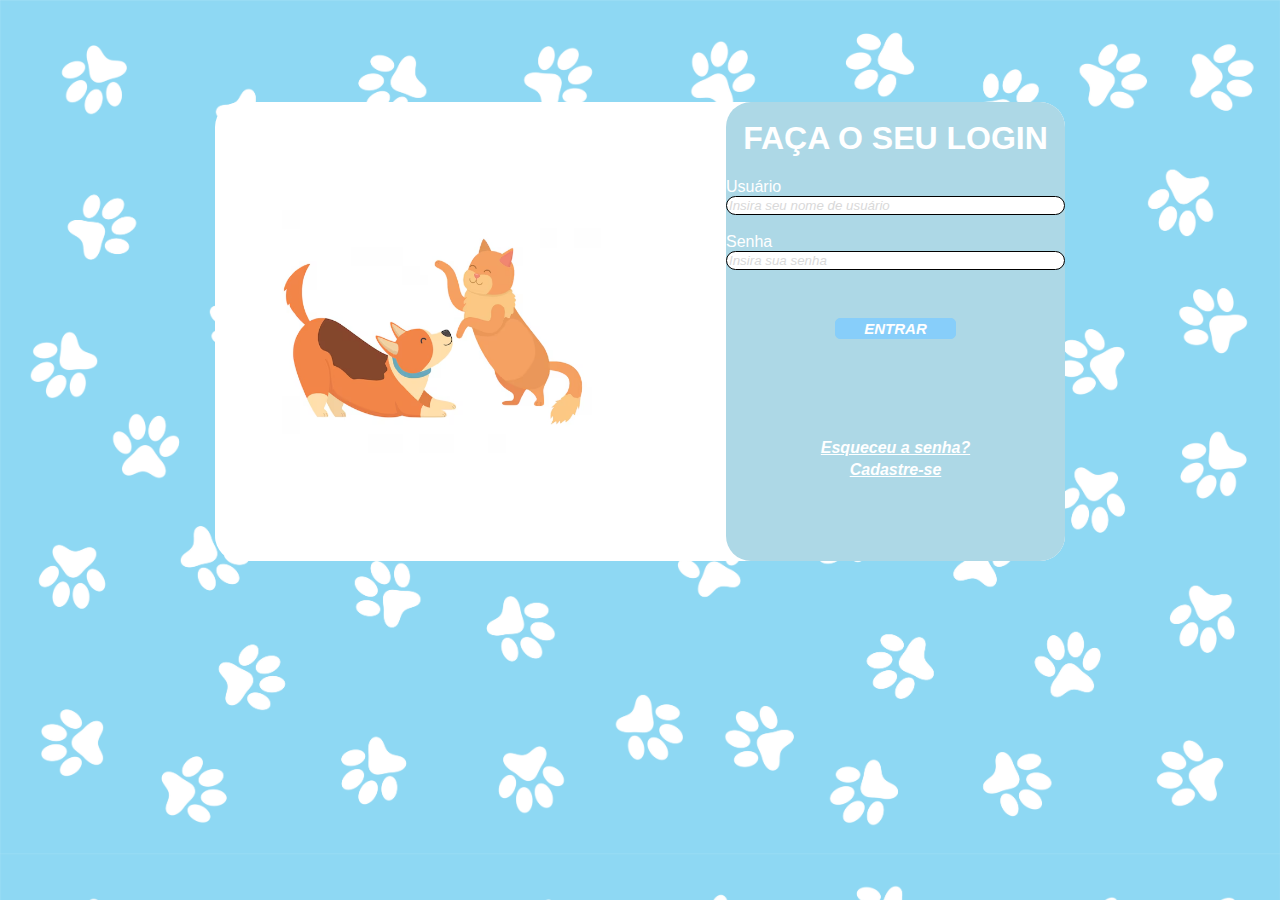
==== Site - Pets Rescue/web_data_viz/public/Login.html @ d95e44f4 "Subindo o projeto com o css atualizado e com a API funcionando" ====
<!DOCTYPE html>
<html lang="pt-br">

<head>
    <meta charset="UTF-8">
    <meta http-equiv="X-UA-Compatible" content="IE=edge">
    <meta name="viewport" content="width=device-width, initial-scale=1.0">

    <title>PetsRescue | Login</title>

    <script src="./js/sessaoPET.js"></script>

    <link rel="stylesheet" href="./css/LoginPET.css">
    <link rel="icon" href="assets/imgs/Nova-logo.png">
    <link rel="preconnect" href="https://fonts.gstatic.com">
</head>

<body>


    <div class="container">
        <img src="./assets/imgs/desenho-de-gato-e-cachorro_24640-47224.avif" alt="" srcset="">
        <div class="alerta_erro">
            <div class="card_erro" id="cardErro">
                <span id="mensagem_erro"></span>
            </div>
        </div>
        <div class="login">
            <h1>FAÇA O SEU LOGIN</h1>
            <b>Usuário</b> <input type="text" placeholder="Insira seu nome de usuário" id="input_usuario"> <br>
            <b>Senha</b> <input type="password" placeholder="Insira sua senha" id="input_senha"> <br>
            <button onclick="entrar()"><b>ENTRAR</b></button> <br>
            <div class="centralizar">
                <a href="Esqueceu a senha.html">Esqueceu a senha?</a>
                <a href="Cadastro.html">Cadastre-se</a>
            </div>

            <div id="div_aguardar" class="loading-div">
            </div>

            <div id="div_erros_login"></div>
        </div>
    </div>


</body>

</html>

<script>


    function entrar() {
        aguardar();

        var emailVar = input_usuario.value;
        var senhaVar = input_senha.value;

        if (emailVar == "" || senhaVar == "") {
            cardErro.style.display = "block"
            mensagem_erro.innerHTML = "(Mensagem de erro para todos os campos em branco)";
            finalizarAguardar();
            return false;
        }
        else {
            setInterval(sumirMensagem, 5000)
        }

        console.log("FORM LOGIN: ", emailVar);
        console.log("FORM SENHA: ", senhaVar);

        fetch("/usuarios/autenticar", {
            method: "POST",
            headers: {
                "Content-Type": "application/json"
            },
            body: JSON.stringify({
                emailServer: emailVar,
                senhaServer: senhaVar
            })
        }).then(function (resposta) {
            console.log("ESTOU NO THEN DO entrar()!")

            if (resposta.ok) {
                console.log(resposta);

                resposta.json().then(json => {
                    console.log(json);
                    console.log(JSON.stringify(json));
                    sessionStorage.EMAIL_USUARIO = json.email;
                    sessionStorage.NOME_USUARIO = json.nome;
                    sessionStorage.ID_USUARIO = json.id;
                    sessionStorage.AQUARIOS = JSON.stringify(json.aquarios)

                    setTimeout(function () {
                        window.location = "./Index.html";
                    }, 1000); // apenas para exibir o loading

                });

            } else {

                console.log("Houve um erro ao tentar realizar o login!");

                resposta.text().then(texto => {
                    console.error(texto);
                    finalizarAguardar(texto);
                });
            }

        }).catch(function (erro) {
            console.log(erro);
        })

        return false;
    }

    function sumirMensagem() {
        cardErro.style.display = "none"
    }

</script>
---- Site - Pets Rescue/web_data_viz/public/css/LoginPET.css ----
body {
    display: flex;
    background-image: url("../assets/imgs/Background-site.jpg");
    margin: 8%;
    padding: 0;
    background-size: cover;
}

.container {
    display: flex;
    margin: auto;
    width: 750px;
    height: 359px;
    border-radius: 25px;
    justify-content: space-around;
    align-items: center;
    align-content: center;
    flex-direction: row;
    background-color: #ffffff;
    padding: 50px;
}

.login {
    display: flex;
    background-color: #ADD8E6;
    height: 459px;
    margin-left: 125px;
    flex-direction: column;
    border-radius: 25px;
    justify-content: end;
    font-family: "Josefin Sans", sans-serif;
    font-optical-sizing: auto;
    font-weight: 300;
    font-style: normal;
    color: #ffffff;
}

.login button {
    background-color: #87cefa;
    color: white;
    font-style: italic;
    border-radius: 5px;
    width: 121px;
    height: 27px;
    font-family: "Josefin Sans", sans-serif;
    align-items: center;
    justify-content: center;
    text-align: center;
    border: 1px solid #87cefa;
    align-self: center;
    margin-top: 30px;
    font-size: 15px;
}

.login h1 {
    display: flex;
    justify-content: center;
    align-items: center;
    align-content: center;
    flex-direction: row;
    text-align: center;
    color: #ffffff;
}

.login input {
    display: flex;
    width: 333px;
    height: 30;
    border-radius: 12px;
    background-color: #ffffff;
    border: 1px solid;
}

.login ::placeholder{
    color: #d9d9d9;
    font-style: italic ;
}

.container img {
    display: flex;
    width: 336px;
    height: 243px;
}

.centralizar {
    display: flex;
    text-align: center;
    justify-content: center;
    flex-direction: column;
    padding: 80px;
}

.centralizar a {
    color: #ffffff;
    font-weight: bolder;
    font-weight: 700;
    font-style: italic;
    margin: 2px;
}
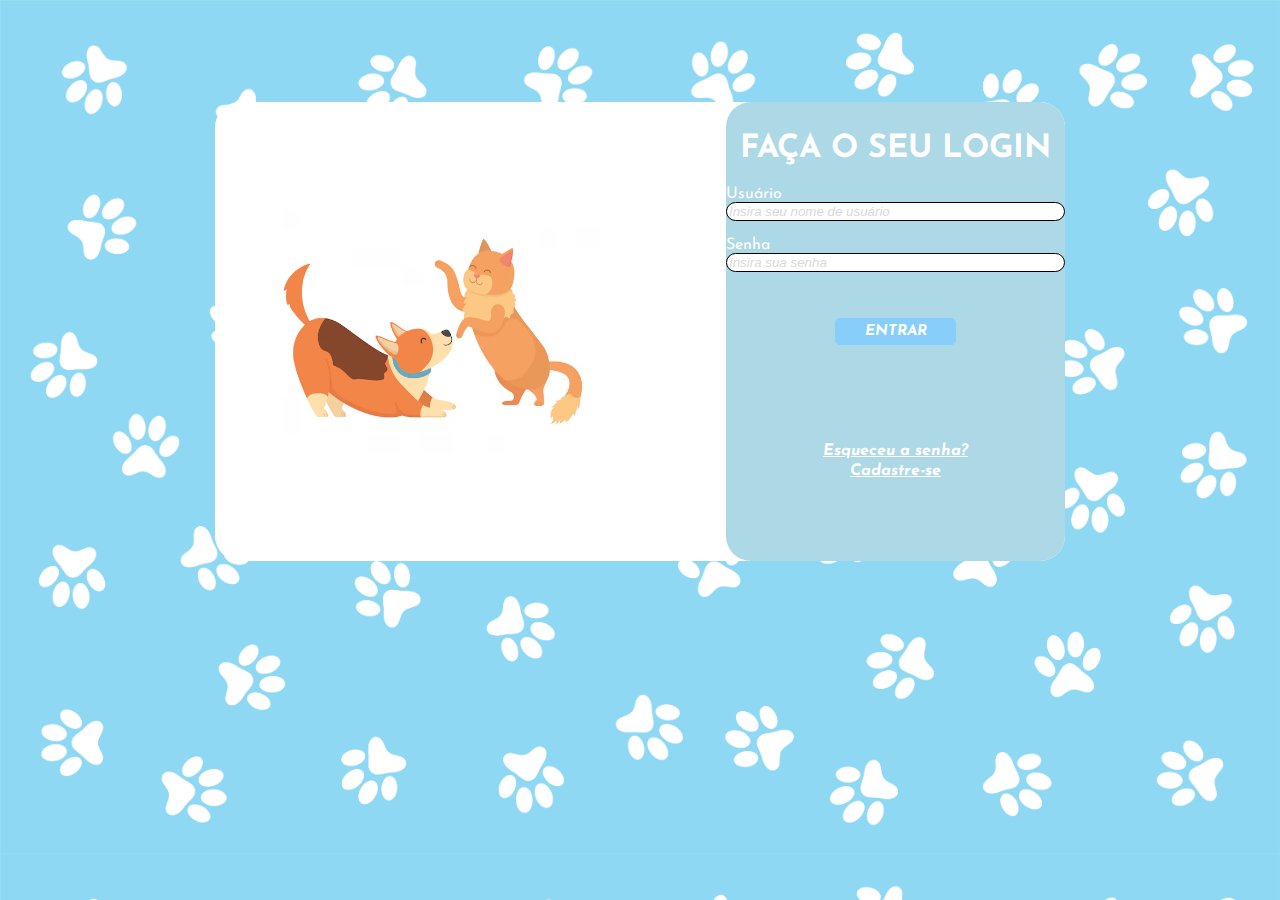
==== commit 6dc9847b: "Subindo atualização do projeto" ====
--- a/Site - Pets Rescue/web_data_viz/public/Login.html
+++ b/Site - Pets Rescue/web_data_viz/public/Login.html
@@ -55,6 +55,7 @@
 
         var emailVar = input_usuario.value;
         var senhaVar = input_senha.value;
+        
 
         if (emailVar == "" || senhaVar == "") {
             cardErro.style.display = "block"
@@ -90,10 +91,9 @@
                     sessionStorage.EMAIL_USUARIO = json.email;
                     sessionStorage.NOME_USUARIO = json.nome;
                     sessionStorage.ID_USUARIO = json.id;
-                    sessionStorage.AQUARIOS = JSON.stringify(json.aquarios)
 
                     setTimeout(function () {
-                        window.location = "./Index.html";
+                        window.location = "./Quiz.html";
                     }, 1000); // apenas para exibir o loading
 
                 });
--- a/Site - Pets Rescue/web_data_viz/public/css/LoginPET.css
+++ b/Site - Pets Rescue/web_data_viz/public/css/LoginPET.css
@@ -1,3 +1,5 @@
+@import url('https://fonts.googleapis.com/css2?family=Josefin+Sans:ital,wght@0,100..700;1,100..700&display=swap');
+
 body {
     display: flex;
     background-image: url("../assets/imgs/Background-site.jpg");
